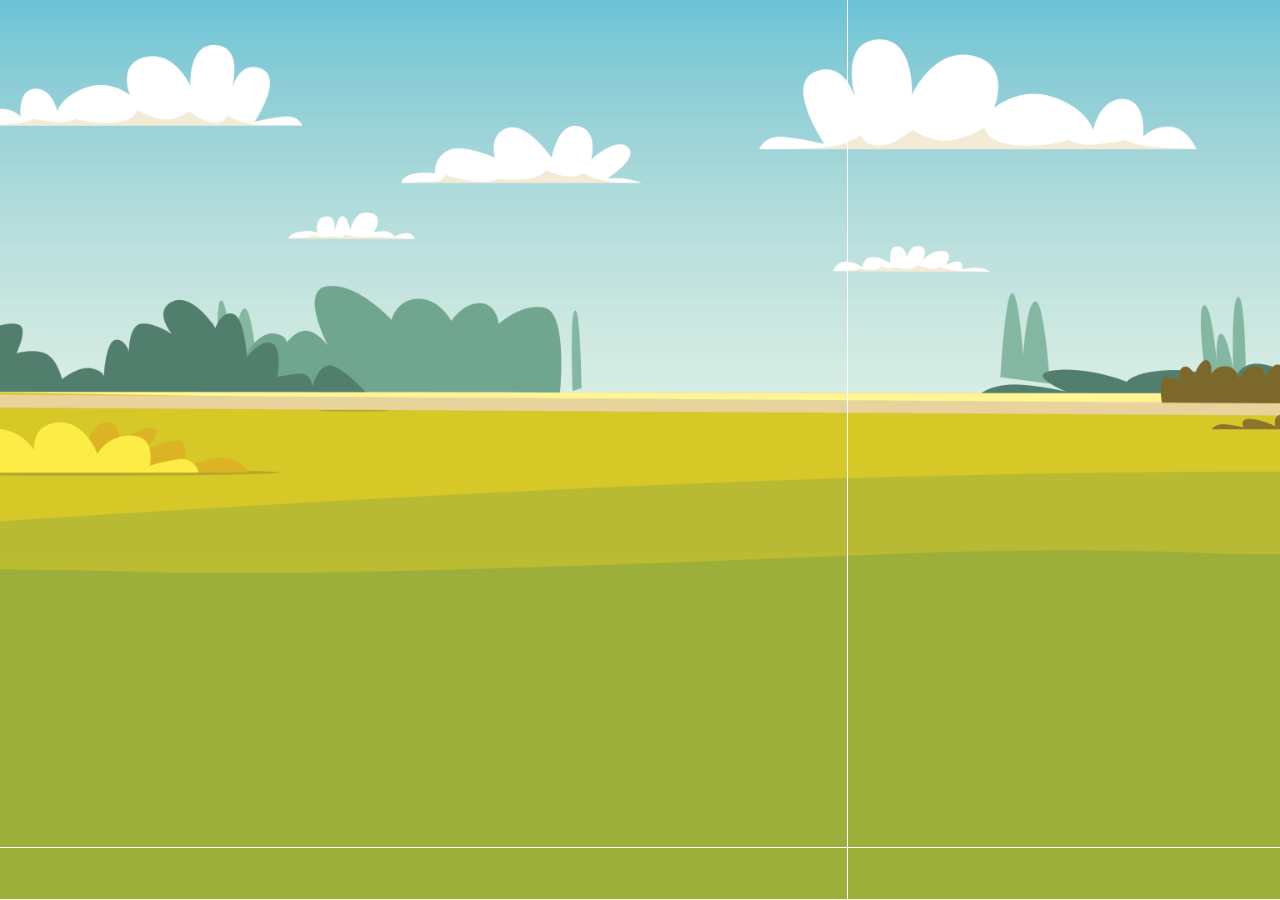
==== 02_css/09animation/index.html @ e92cfae8 "1030-1교시" ====
<!DOCTYPE html>
<html lang="ko">
<head>
  <meta charset="UTF-8">
  <meta name="viewport" content="width=device-width, initial-scale=1.0">
  <title>animation</title>
  <link rel="stylesheet" href="css/ani.css">
</head>
<body>
  <div class="wrap">

  </div><!-- //.wrap -->
</body>
</html>
---- 02_css/09animation/css/ani.css ----
@charset "utf-8";

* {
  margin: 0;
  padding: 0;
}
.wrap{
  position: fixed;
  inset: 0;
  background: url(../../images/background.png) no-repeat center/cover;
}
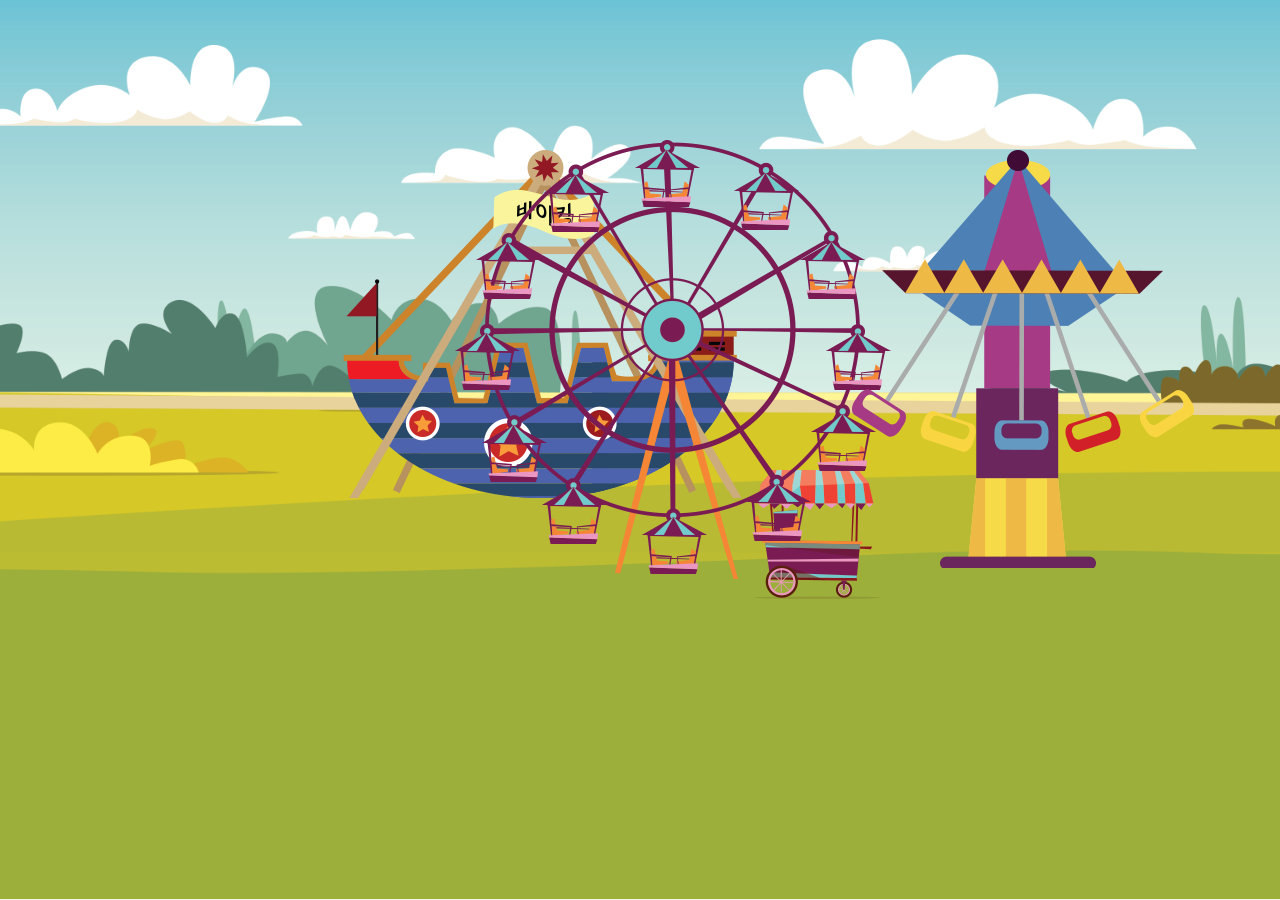
==== commit 0efd2e09: "1030-2교시" ====
--- a/02_css/09animation/index.html
+++ b/02_css/09animation/index.html
@@ -8,7 +8,38 @@
 </head>
 <body>
   <div class="wrap">
+    <div class="viking">
+      <img src="../images/biking_1.png" alt="바이킹 뒤">
+      <img src="../images/biking_2.png" alt="바이킹 무빙">
+      <img src="../images/biking_3.png" alt="바이킹 앞">
+    </div><!-- //.viking -->
 
+    <div class="swing">
+      <img src="../images/swing_1.png" alt="스윙 뒤">
+      <img src="../images/swing_2.png" alt="스윙 무빙">
+      <img src="../images/swing_3.png" alt="스윙 앞">
+    </div><!-- //.swing -->
+
+    <div class="train"></div>
+    <div class="seat2"></div>
+
+    <div class="machine">
+      <img src="../images/leg.png" alt="">
+      <div class="rotate">
+        <img src="../images/seat.png" alt="의자" class="s1">
+        <img src="../images/seat.png" alt="의자" class="s2">
+        <img src="../images/seat.png" alt="의자" class="s3">
+        <img src="../images/seat.png" alt="의자" class="s4">
+        <img src="../images/seat.png" alt="의자" class="s5">
+        <img src="../images/seat.png" alt="의자" class="s6">
+        <img src="../images/seat.png" alt="의자" class="s7">
+        <img src="../images/seat.png" alt="의자" class="s8">
+        <img src="../images/seat.png" alt="의자" class="s9">
+        <img src="../images/seat.png" alt="의자" class="s10">
+        <img src="../images/seat.png" alt="의자" class="s11">
+        <img src="../images/seat.png" alt="의자" class="s12">
+      </div><!-- //.rotate -->
+    </div><!-- //.machine -->
   </div><!-- //.wrap -->
 </body>
 </html>
--- a/02_css/09animation/css/ani.css
+++ b/02_css/09animation/css/ani.css
@@ -8,4 +8,161 @@
   position: fixed;
   inset: 0;
   background: url(../../images/background.png) no-repeat center/cover;
+}
+img{
+  position: absolute;
+}
+.viking{
+  position: absolute;
+  left: 240px;
+  top: 150px;
+  background: #ccc;
+}
+.viking img:nth-child(2){
+  transform-origin: top center;
+  animation: vikingAni 7s infinite;
+}
+@keyframes vikingAni {
+  0%{transform: rotate(-70deg);}
+  50%{transform: rotate(70deg);}
+  100%{transform: rotate(-70deg);}
+}
+.swing{
+  position: absolute;
+  left: 850px;
+  top: 150px;
+  z-index: 10;
+}
+.swing img:nth-child(2){
+  animation: swingAni 3s infinite linear;
+  transform-origin: top;
+}
+@keyframes swingAni {
+  0%{transform: rotate(32deg);}
+  50%{transform: rotate(-32deg);}
+  100%{transform: rotate(32deg);}
+}
+
+.train{
+  width: 425px;
+  height: 152px;
+  background: url(../../images/train.png);
+  position: absolute;
+  right: -425px;
+  bottom: 100px;
+  animation: trainAni 15s infinite linear;
+}
+@keyframes trainAni {
+  0%{right: -425px;}
+  100%{right: 100%;}
+}
+
+.seat2{
+  width: 126px;
+  height: 130px;
+  background: url(../../images/seat2.png);
+  position: absolute;
+  right: 400px;
+  bottom: 300px;
+  animation: seat2Ani2 2s alternate infinite;
+}
+
+@keyframes seat2Ani2 {
+  from{
+    transform: translateX(0);
+  }
+  to{
+    transform: translateX(-350px);
+  }
+}
+
+.machine{
+  position: absolute;
+  top: 140px;
+  right: 800px;
+  background: #ccc;
+}
+.machine>img{
+  left: 135px;
+  top: 200px;
+}
+.rotate{
+  width: 385px;
+  height: 385px;
+  position: absolute;
+  left: 0; top: 0;
+  background: url(../../images/wheel.png);
+  animation: rotateAni 20s linear infinite;
+}
+.machine .rotate img{
+  animation: imgAni 20s linear infinite;
+  transform-origin: top;
+}
+.machine .rotate .s1 {
+  left: 155px;
+  top: 10px;
+}
+
+.machine .rotate .s2 {
+  left: 254px;
+  top: 33px;
+}
+
+.machine .rotate .s3 {
+  left: 320px;
+  top: 102px;
+}
+
+.machine .rotate .s4 {
+  left: 64px;
+  top: 35px;
+}
+
+.machine .rotate .s5 {
+  left: -4px;
+  top: 102px;
+}
+
+.machine .rotate .s6 {
+  left: -25px;
+  top: 193px;
+}
+
+.machine .rotate .s7 {
+  left: 2px;
+  top: 285px;
+}
+
+.machine .rotate .s8 {
+  left: 62px;
+  top: 347px;
+}
+
+.machine .rotate .s9 {
+  left: 162px;
+  top: 377px;
+}
+
+.machine .rotate .s10 {
+  left: 266px;
+  top: 344px;
+}
+
+.machine .rotate .s11 {
+  left: 331px;
+  top: 274px;
+}
+
+.machine .rotate .s12 {
+  left: 346px;
+  top: 193px;
+}
+
+@keyframes rotateAni{
+  0%{transform: rotate(0);}
+  100%{transform: rotate(360deg);}
+}
+@keyframes imgAni{
+  0%{transform: rotate(0);}
+  100%{transform: rotate(-360deg);}
 }
